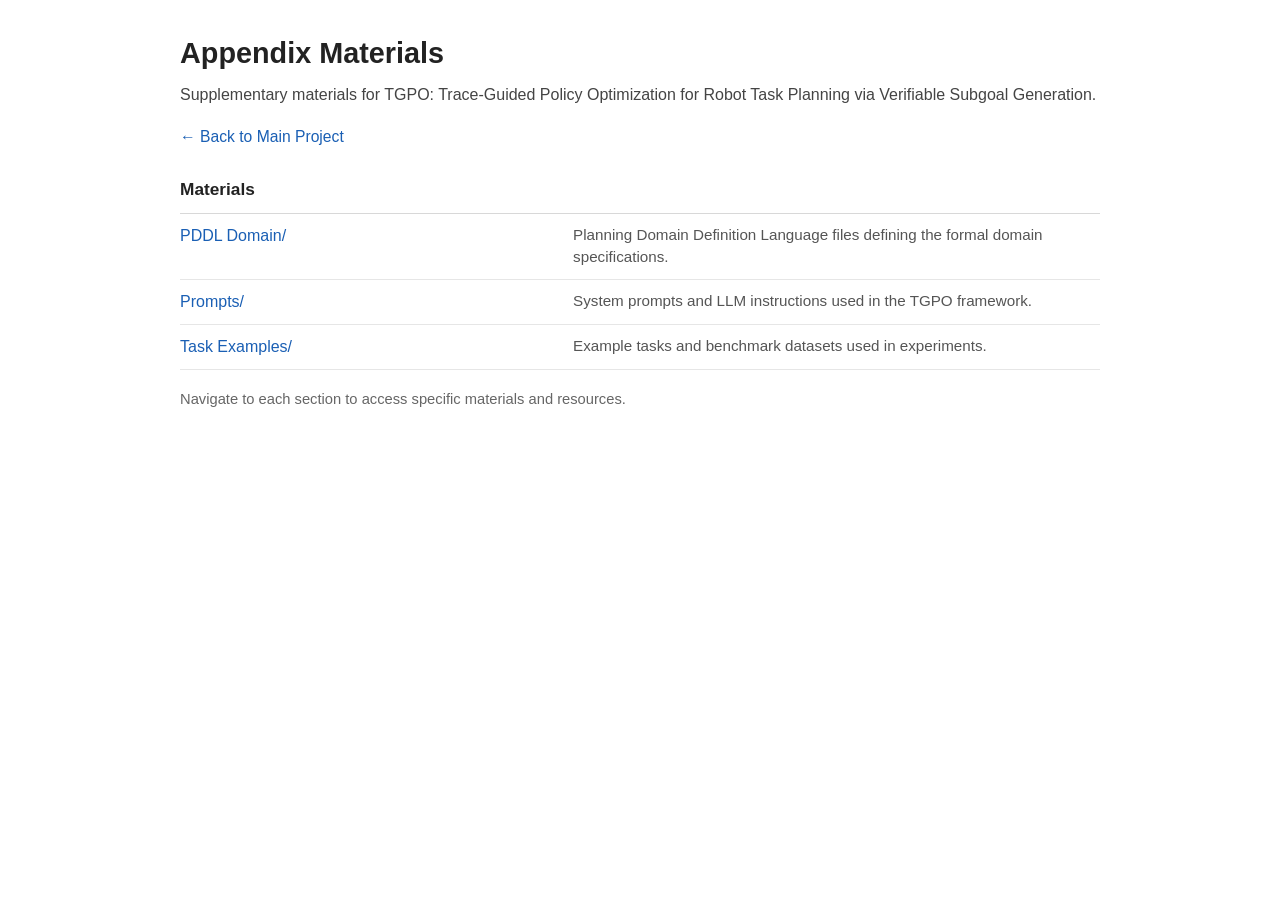
==== appendix_materials/index.html @ 83410130 "add appendix materials and auto-generated indexes for PDDL domain files, prompts, and task examples." ====
<!DOCTYPE html>
<html lang="en">
<head>
  <meta charset="utf-8">
  <meta name="viewport" content="width=device-width, initial-scale=1">
  <title>Appendix Materials - TGPO</title>
    <style>
    body {
      margin: 0;
      font-family: Arial, Helvetica, sans-serif;
      color: #222;
      background: #fff;
      line-height: 1.5;
    }
    .wrap {
      max-width: 920px;
      margin: 0 auto;
      padding: 32px 20px 56px;
    }
    h1 {
      margin: 0 0 8px;
      font-size: 1.8rem;
      font-weight: 600;
    }
    p {
      margin: 0 0 18px;
      color: #444;
    }
    .nav {
      margin: 0 0 24px;
      font-size: 0.98rem;
    }
    .nav a {
      color: #1a5fb4;
      text-decoration: none;
      margin-right: 14px;
    }
    .nav a:hover { text-decoration: underline; }
    .section-title {
      margin: 28px 0 10px;
      font-size: 1.08rem;
      font-weight: 600;
      color: #222;
    }
    .dirlist {
      border-top: 1px solid #d8d8d8;
    }
    .row {
      display: grid;
      grid-template-columns: minmax(0, 1.7fr) minmax(0, 2.3fr) auto;
      gap: 14px;
      padding: 10px 0;
      border-bottom: 1px solid #e6e6e6;
      align-items: start;
    }
    .name {
      min-width: 0;
      overflow-wrap: anywhere;
      word-break: break-word;
    }
    .name a {
      color: #1a5fb4;
      text-decoration: none;
    }
    .name a:hover { text-decoration: underline; }
    .desc {
      min-width: 0;
      color: #555;
      overflow-wrap: anywhere;
      word-break: break-word;
      font-size: 0.95rem;
    }
    .meta {
      text-align: right;
      white-space: nowrap;
      font-size: 0.92rem;
    }
    .meta a {
      color: #1a5fb4;
      text-decoration: none;
      margin-left: 10px;
    }
    .meta a:hover { text-decoration: underline; }
    .note {
      margin-top: 18px;
      font-size: 0.92rem;
      color: #666;
    }
    @media (max-width: 760px) {
      .row {
        grid-template-columns: 1fr;
        gap: 6px;
      }
      .meta {
        text-align: left;
        white-space: normal;
      }
      .meta a {
        margin-left: 0;
        margin-right: 10px;
      }
    }
  </style>
</head>
<body>
  <div class="wrap">
    <h1>Appendix Materials</h1>
    <p>Supplementary materials for TGPO: Trace-Guided Policy Optimization for Robot Task Planning via Verifiable Subgoal Generation.</p>
    <div class="nav">
      <a href="../">← Back to Main Project</a>
    </div>
    <div class="section-title">Materials</div>
    <div class="dirlist">
      <div class="row">
        <div class="name"><a href="pddl_domain/index.html">PDDL Domain/</a></div>
        <div class="desc">Planning Domain Definition Language files defining the formal domain specifications.</div>
        <div class="meta"></div>
      </div>
      <div class="row">
        <div class="name"><a href="prompts/index.html">Prompts/</a></div>
        <div class="desc">System prompts and LLM instructions used in the TGPO framework.</div>
        <div class="meta"></div>
      </div>
      <div class="row">
        <div class="name"><a href="task_examples/index.html">Task Examples/</a></div>
        <div class="desc">Example tasks and benchmark datasets used in experiments.</div>
        <div class="meta"></div>
      </div>
    </div>
    <div class="note">Navigate to each section to access specific materials and resources.</div>
  </div>
</body>
</html>
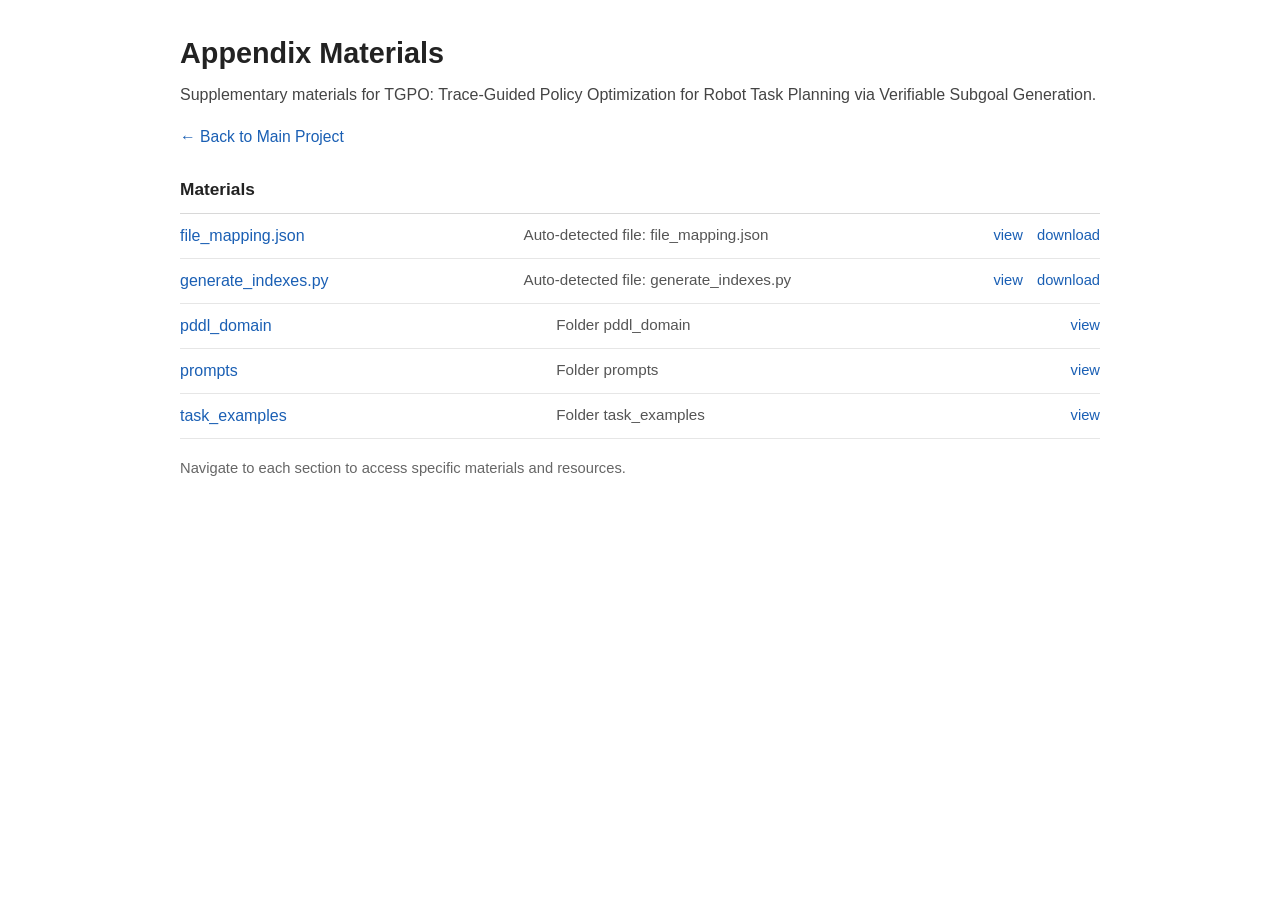
==== commit bba53528: "auto update index" ====
--- a/appendix_materials/index.html
+++ b/appendix_materials/index.html
@@ -112,19 +112,61 @@
     <div class="section-title">Materials</div>
     <div class="dirlist">
       <div class="row">
-        <div class="name"><a href="pddl_domain/index.html">PDDL Domain/</a></div>
-        <div class="desc">Planning Domain Definition Language files defining the formal domain specifications.</div>
-        <div class="meta"></div>
+        <div class="name">
+          <a href="file_mapping.json">file_mapping.json</a>
+        </div>
+        <div class="desc">
+          Auto-detected file: file_mapping.json
+        </div>
+        <div class="meta">
+          <a href="file_mapping.json" target="_blank">view</a>
+          <a href="file_mapping.json" download>download</a>
+        </div>
       </div>
       <div class="row">
-        <div class="name"><a href="prompts/index.html">Prompts/</a></div>
-        <div class="desc">System prompts and LLM instructions used in the TGPO framework.</div>
-        <div class="meta"></div>
+        <div class="name">
+          <a href="generate_indexes.py">generate_indexes.py</a>
+        </div>
+        <div class="desc">
+          Auto-detected file: generate_indexes.py
+        </div>
+        <div class="meta">
+          <a href="generate_indexes.py" target="_blank">view</a>
+          <a href="generate_indexes.py" download>download</a>
+        </div>
       </div>
       <div class="row">
-        <div class="name"><a href="task_examples/index.html">Task Examples/</a></div>
-        <div class="desc">Example tasks and benchmark datasets used in experiments.</div>
-        <div class="meta"></div>
+        <div class="name">
+          <a href="pddl_domain/index.html">pddl_domain</a>
+        </div>
+        <div class="desc">
+          Folder pddl_domain
+        </div>
+        <div class="meta">
+          <a href="pddl_domain/index.html" target="_blank">view</a>
+        </div>
+      </div>
+      <div class="row">
+        <div class="name">
+          <a href="prompts/index.html">prompts</a>
+        </div>
+        <div class="desc">
+          Folder prompts
+        </div>
+        <div class="meta">
+          <a href="prompts/index.html" target="_blank">view</a>
+        </div>
+      </div>
+      <div class="row">
+        <div class="name">
+          <a href="task_examples/index.html">task_examples</a>
+        </div>
+        <div class="desc">
+          Folder task_examples
+        </div>
+        <div class="meta">
+          <a href="task_examples/index.html" target="_blank">view</a>
+        </div>
       </div>
     </div>
     <div class="note">Navigate to each section to access specific materials and resources.</div>
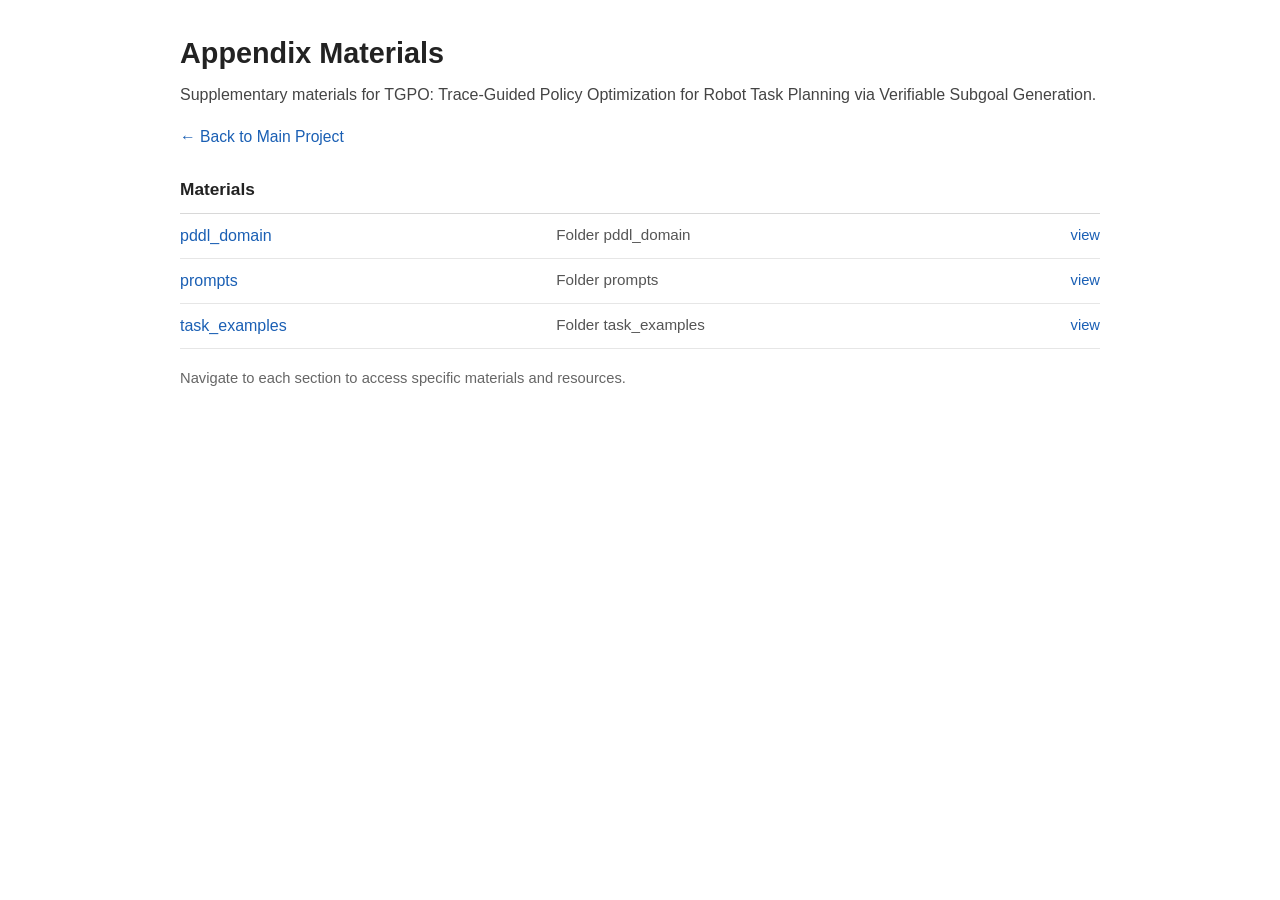
==== commit 98240933: "fix auto update bug" ====
--- a/appendix_materials/index.html
+++ b/appendix_materials/index.html
@@ -113,30 +113,6 @@
     <div class="dirlist">
       <div class="row">
         <div class="name">
-          <a href="file_mapping.json">file_mapping.json</a>
-        </div>
-        <div class="desc">
-          Auto-detected file: file_mapping.json
-        </div>
-        <div class="meta">
-          <a href="file_mapping.json" target="_blank">view</a>
-          <a href="file_mapping.json" download>download</a>
-        </div>
-      </div>
-      <div class="row">
-        <div class="name">
-          <a href="generate_indexes.py">generate_indexes.py</a>
-        </div>
-        <div class="desc">
-          Auto-detected file: generate_indexes.py
-        </div>
-        <div class="meta">
-          <a href="generate_indexes.py" target="_blank">view</a>
-          <a href="generate_indexes.py" download>download</a>
-        </div>
-      </div>
-      <div class="row">
-        <div class="name">
           <a href="pddl_domain/index.html">pddl_domain</a>
         </div>
         <div class="desc">
